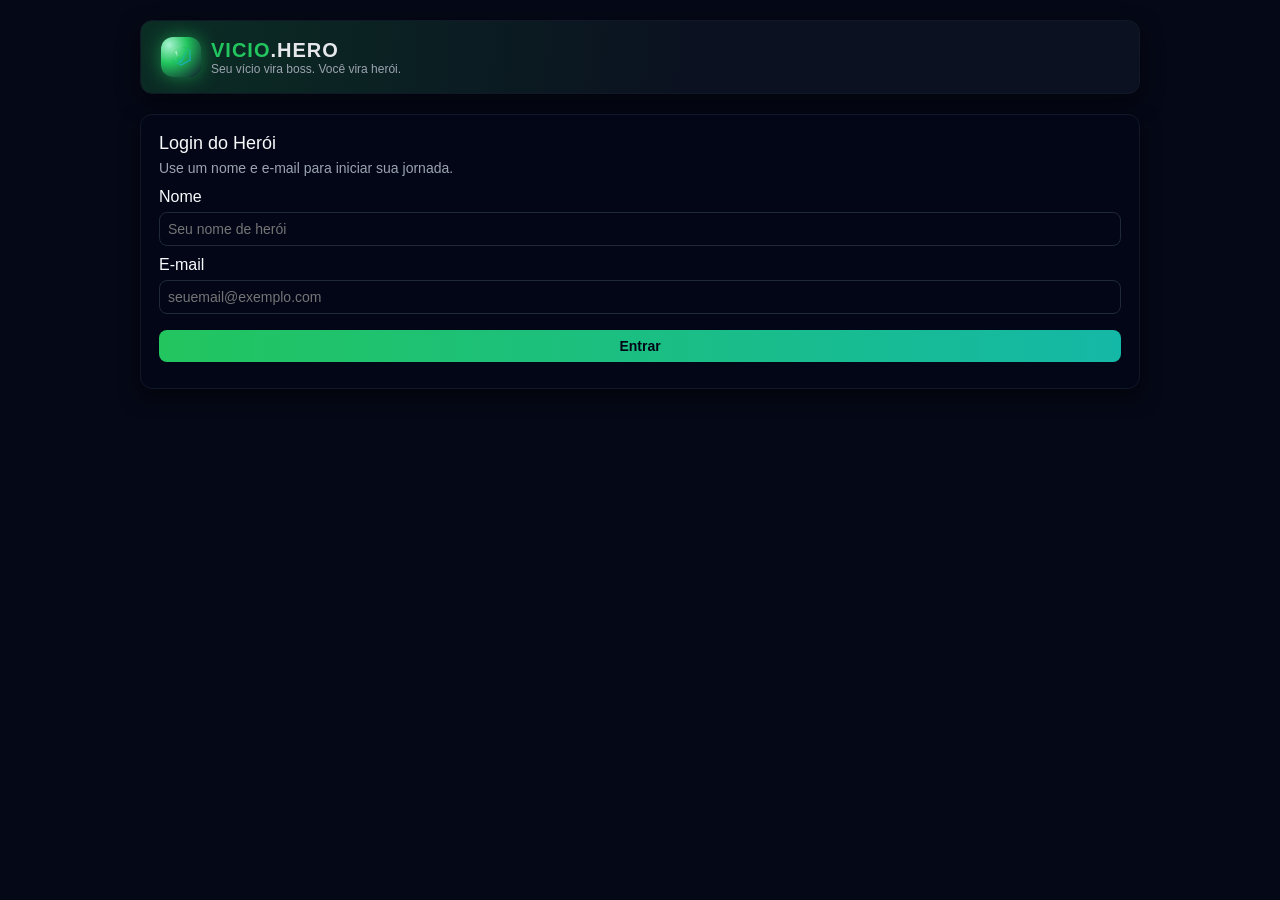
==== index.html @ 697a491d "Primeira versão do projeto VICIO.HERO" ====
<!DOCTYPE html>
<html lang="pt-BR">
  <head>
    <meta charset="UTF-8" />
    <title>VICIO.HERO</title>
    <style>
      * {
        box-sizing: border-box;
        margin: 0;
        padding: 0;
        font-family: Arial, sans-serif;
      }
      body {
        background: #050816;
        color: #f9fafb;
        min-height: 100vh;
        display: flex;
        justify-content: center;
        padding: 20px;
      }
      .app {
        max-width: 1000px;
        width: 100%;
      }

      /* HEADER / LOGO */
      header {
        margin-bottom: 20px;
        padding: 16px 20px;
        background: radial-gradient(circle at top left, #22c55e33, #0b1120 55%);
        border-radius: 12px;
        display: flex;
        justify-content: space-between;
        align-items: center;
        border: 1px solid #111827;
        box-shadow: 0 8px 25px rgba(0, 0, 0, 0.45);
      }
      .logo-area {
        display: flex;
        align-items: center;
        gap: 10px;
      }
      .logo-icon {
        width: 40px;
        height: 40px;
        border-radius: 12px;
        background: radial-gradient(
          circle at 20% 20%,
          #a7f3d0,
          #22c55e 40%,
          #0f172a 100%
        );
        display: flex;
        align-items: center;
        justify-content: center;
        box-shadow: 0 0 18px rgba(34, 197, 94, 0.6);
      }
      .logo-icon svg {
        width: 26px;
        height: 26px;
      }
      .logo-text-main {
        font-size: 20px;
        font-weight: bold;
        letter-spacing: 1px;
      }
      .logo-text-main span:first-child {
        color: #22c55e;
      }
      .logo-text-main span:last-child {
        color: #e5e7eb;
      }
      .logo-tagline {
        font-size: 12px;
        color: #9ca3af;
      }

      #userInfoHeader {
        font-size: 12px;
        text-align: right;
      }
      #userInfoHeader strong {
        color: #e5e7eb;
      }

      main {
        width: 100%;
      }

      .card {
        background: #020617;
        border-radius: 12px;
        padding: 18px 18px 16px;
        margin-bottom: 18px;
        border: 1px solid #111827;
        box-shadow: 0 8px 20px rgba(0, 0, 0, 0.5);
      }
      .title {
        font-size: 18px;
        margin-bottom: 6px;
      }
      .subtitle {
        font-size: 14px;
        color: #9ca3af;
        margin-bottom: 12px;
      }

      input,
      textarea,
      button,
      select {
        width: 100%;
        padding: 8px;
        margin-top: 6px;
        margin-bottom: 10px;
        border-radius: 8px;
        border: none;
        font-size: 14px;
      }
      input,
      textarea,
      select {
        background: #020617;
        color: #e5e7eb;
        border: 1px solid #1f2937;
      }
      textarea {
        min-height: 80px;
        resize: vertical;
      }

      button {
        background: linear-gradient(90deg, #22c55e, #14b8a6);
        color: #020617;
        font-weight: bold;
        cursor: pointer;
        transition: transform 0.1s ease, box-shadow 0.1s ease, filter 0.1s;
      }
      button:hover {
        filter: brightness(1.05);
        box-shadow: 0 4px 12px rgba(0, 0, 0, 0.5);
        transform: translateY(-1px);
      }
      button.secondary {
        background: #111827;
        color: #e5e7eb;
        border: 1px solid #1f2937;
      }

      .row {
        display: flex;
        flex-wrap: wrap;
        gap: 16px;
      }
      .col {
        flex: 1;
        min-width: 260px;
      }

      .stat {
        font-size: 32px;
        font-weight: bold;
      }
      .label {
        font-size: 12px;
        color: #9ca3af;
      }

      .bar-bg {
        width: 100%;
        height: 16px;
        background: #020617;
        border-radius: 999px;
        overflow: hidden;
        margin-top: 4px;
        border: 1px solid #1f2937;
      }
      .bar-fill {
        height: 100%;
        background: linear-gradient(90deg, #22c55e, #14b8a6);
        width: 0%;
        transition: width 0.3s ease;
      }

      .screen {
        display: none;
      }

      .tag {
        display: inline-block;
        padding: 3px 10px;
        border-radius: 999px;
        background: #0f172a;
        font-size: 11px;
        color: #e5e7eb;
        margin-right: 6px;
        border: 1px solid #1f2937;
      }

      .small {
        font-size: 12px;
        color: #9ca3af;
      }

      .card-option {
        background: #020617;
        border-radius: 10px;
        padding: 12px;
        border: 1px solid #1f2937;
        cursor: pointer;
        margin-bottom: 10px;
        transition: border 0.15s ease, transform 0.1s ease, box-shadow 0.1s ease;
      }
      .card-option:hover {
        border-color: #22c55e;
        transform: translateY(-1px);
        box-shadow: 0 4px 14px rgba(0, 0, 0, 0.4);
      }
      .card-option-title {
        font-size: 15px;
        font-weight: bold;
        margin-bottom: 2px;
      }
      .card-option-sub {
        font-size: 12px;
        color: #9ca3af;
        margin-bottom: 4px;
      }

      .pill {
        font-size: 11px;
        padding: 2px 8px;
        border-radius: 999px;
        background: #111827;
        display: inline-block;
        margin-right: 4px;
      }

      .diary-entry {
        border-top: 1px solid #1f2937;
        padding-top: 8px;
        margin-top: 8px;
        font-size: 13px;
      }
      .diary-entry strong {
        color: #f97316;
      }

      .boss-name {
        font-size: 16px;
        font-weight: bold;
        margin-bottom: 4px;
      }
      .danger {
        color: #f97316;
      }
      .success {
        color: #22c55e;
      }

      .nav-hint {
        font-size: 11px;
        color: #6b7280;
        margin-top: 6px;
      }

      @media (max-width: 600px) {
        header {
          flex-direction: column;
          align-items: flex-start;
          gap: 10px;
        }
        #userInfoHeader {
          text-align: left;
        }
      }
    </style>
  </head>
  <body>
    <div class="app">
      <!-- HEADER -->
      <header>
        <div class="logo-area">
          <div class="logo-icon">
            <svg viewBox="0 0 64 64">
              <defs>
                <linearGradient id="vhGrad" x1="0%" y1="0%" x2="100%" y2="100%">
                  <stop offset="0%" stop-color="#bbf7d0" />
                  <stop offset="40%" stop-color="#22c55e" />
                  <stop offset="100%" stop-color="#0ea5e9" />
                </linearGradient>
              </defs>
              <polygon
                points="32 4 54 16 54 40 32 52 10 40 10 16"
                fill="none"
                stroke="url(#vhGrad)"
                stroke-width="3"
              />
              <path
                d="M20 20 L28 44 L32 44 L44 20"
                fill="none"
                stroke="url(#vhGrad)"
                stroke-width="4"
                stroke-linecap="round"
                stroke-linejoin="round"
              />
            </svg>
          </div>
          <div>
            <div class="logo-text-main">
              <span>VICIO</span><span>.HERO</span>
            </div>
            <div class="logo-tagline">
              Seu vício vira boss. Você vira herói.
            </div>
          </div>
        </div>
        <div id="userInfoHeader"></div>
      </header>

      <main>
        <!-- LOGIN -->
        <section class="screen" id="screen-login">
          <div class="card">
            <div class="title">Login do Herói</div>
            <div class="subtitle">
              Use um nome e e-mail para iniciar sua jornada.
            </div>

            <label>Nome</label>
            <input type="text" id="nomeInput" placeholder="Seu nome de herói" />

            <label>E-mail</label>
            <input
              type="email"
              id="emailInput"
              placeholder="seuemail@exemplo.com"
            />

            <button onclick="login()">Entrar</button>
          </div>
        </section>

        <!-- SELEÇÃO DE VÍCIO -->
        <section class="screen" id="screen-addiction">
          <div class="card">
            <div class="title">Escolha o vício que você quer combater</div>
            <div class="subtitle">
              Essa escolha define a temática da sua jornada e do boss principal.
            </div>
            <div id="addictionList"></div>
            <button class="secondary" onclick="backToLogin()">Voltar</button>
          </div>
        </section>

        <!-- SELEÇÃO DE BOSS -->
        <section class="screen" id="screen-boss">
          <div class="card">
            <div class="title">Escolha o boss que representa seu vício</div>
            <div class="subtitle">
              Cada boss tem uma personalidade e dificuldade diferentes.
            </div>
            <div id="bossList"></div>
            <button class="secondary" onclick="backToAddiction()">
              Voltar
            </button>
          </div>
        </section>

        <!-- DASHBOARD -->
        <section class="screen" id="screen-dashboard">
          <!-- PROGRESSO -->
          <div class="card">
            <div class="row">
              <div class="col">
                <div class="title">Progresso do Herói</div>
                <div class="stat" id="xpStat">0 XP</div>
                <div class="label" id="levelLabel">Nível 1 • Novato</div>

                <div style="margin-top: 12px">
                  <span class="label">Barra de XP</span>
                  <div class="bar-bg">
                    <div class="bar-fill" id="xpBar"></div>
                  </div>
                  <div class="small" id="xpToNextLabel"></div>
                </div>

                <button class="secondary" onclick="changeAddiction()">
                  Trocar vício / boss
                </button>
              </div>

              <div class="col">
                <div class="title">Dias sem vício</div>
                <div class="stat" id="daysCleanStat">0</div>
                <div class="label">dias consecutivos</div>

                <button onclick="markCleanDay()">
                  Marcar dia limpo (+10 XP)
                </button>
                <button
                  style="margin-top: 6px; background: #f97316; color: #111827"
                  onclick="registerRelapse()"
                >
                  Registrar recaída
                </button>
              </div>
            </div>
          </div>

          <!-- CHEFÃO -->
          <div class="row">
            <div class="col">
              <div class="card">
                <div class="title">Boss atual</div>
                <div class="boss-name" id="bossName">–</div>
                <div class="small" id="bossDesc"></div>

                <span class="label">HP do boss</span>
                <div class="bar-bg">
                  <div class="bar-fill" id="bossHpBar"></div>
                </div>
                <div class="small" id="bossHpLabel"></div>
              </div>
            </div>

            <div class="col">
              <div class="card">
                <div class="title">Conquistas</div>
                <div class="subtitle">Marcos que mostram sua evolução.</div>
                <div id="achievementsList"></div>
              </div>
            </div>
          </div>

          <!-- DIÁRIO -->
          <div class="card">
            <div class="title">Diário do Herói</div>
            <div class="subtitle">Registre motivações e reflexões.</div>

            <label>Motivação do dia</label>
            <textarea id="motivationInput"></textarea>

            <label>Reflexões pessoais</label>
            <textarea id="reflectionInput"></textarea>

            <button onclick="saveDiaryEntry()">Salvar no diário</button>

            <div id="diaryList" style="margin-top: 10px"></div>
          </div>
        </section>
      </main>
    </div>

    <script>
      // ------------------ VÍCIOS (15) ------------------

      const addictions = [
        {
          id: "cigarro",
          name: "Cigarro / Vape",
          description: "Dependência de nicotina.",
          difficulty: "alta",
          bosses: ["hydra-vape", "dragao-nicotina"],
        },
        {
          id: "alcool",
          name: "Álcool",
          description: "Consumo excessivo.",
          difficulty: "alta",
          bosses: ["demonio-bebida", "barao-boteco"],
        },
        {
          id: "redes",
          name: "Redes Sociais",
          description: "Uso compulsivo de redes sociais.",
          difficulty: "media",
          bosses: ["serpente-notificacoes", "sombra-do-scroll"],
        },
        {
          id: "doces",
          name: "Doces / Junk Food",
          description: "Excesso de açúcar.",
          difficulty: "media",
          bosses: ["golem-acucar", "rainha-dos-doces"],
        },
        {
          id: "games",
          name: "Games Online",
          description: "Jogos competitivos em excesso.",
          difficulty: "media",
          bosses: ["lorde-game-over", "mestre-do-grind"],
        },
        {
          id: "apostas",
          name: "Apostas Online",
          description: "Cassino e apostas esportivas.",
          difficulty: "alta",
          bosses: ["rei-das-fichas", "fantasma-do-azar"],
        },
        {
          id: "pornografia",
          name: "Conteúdo adulto",
          description: "Consumo compulsivo digital.",
          difficulty: "alta",
          bosses: ["espectro-da-tela", "sombra-da-madrugada"],
        },
        {
          id: "celular",
          name: "Celular",
          description: "Uso excessivo sem motivo.",
          difficulty: "media",
          bosses: ["guardiao-tela-azul", "ladrao-de-atencao"],
        },
        {
          id: "streaming",
          name: "Streaming",
          description: "Maratonas sem fim.",
          difficulty: "media",
          bosses: ["senhor-das-maratonas", "rei-proximo-episodio"],
        },
        {
          id: "trabalho",
          name: "Workaholic",
          description: "Trabalho sem descanso.",
          difficulty: "alta",
          bosses: ["tirano-homeoffice", "senhor-das-12h"],
        },
        {
          id: "procrastinacao",
          name: "Procrastinação",
          description: "Adiar tudo.",
          difficulty: "media",
          bosses: ["fantasma-do-amanha", "mestre-dos-adiamentos"],
        },
        {
          id: "cafeina",
          name: "Cafeína",
          description: "Estimulantes em excesso.",
          difficulty: "media",
          bosses: ["elemental-da-xicara", "senhor-dos-energeticos"],
        },
        {
          id: "compras",
          name: "Compras impulsivas",
          description: "Gastos compulsivos.",
          difficulty: "media",
          bosses: ["rainha-do-cartao", "colecionador-de-sacolas"],
        },
        {
          id: "energeticos",
          name: "Energéticos",
          description: "Bebidas estimulantes.",
          difficulty: "media",
          bosses: ["dragao-da-lata", "bicho-da-madrugada"],
        },
        {
          id: "drogas-ilicitas",
          name: "Drogas ilícitas",
          description: "Uso prejudicial.",
          difficulty: "alta",
          bosses: ["sombra-das-ruas", "demonio-do-pacotinho"],
        },
      ];

      // ------------------ BOSSES ------------------

      const bosses = [
        {
          id: "hydra-vape",
          name: "Hydra do Vape",
          addictionId: "cigarro",
          description: "Cada cabeça é uma recaída.",
          hpMax: 100,
        },
        {
          id: "dragao-nicotina",
          name: "Dragão da Nicotina",
          addictionId: "cigarro",
          description: "Solta fumaça de autoengano.",
          hpMax: 100,
        },

        {
          id: "demonio-bebida",
          name: "Demônio da Bebida",
          addictionId: "alcool",
          description: "Sussurra: 'só hoje'.",
          hpMax: 100,
        },
        {
          id: "barao-boteco",
          name: "Barão do Boteco",
          addictionId: "alcool",
          description: "Te espera com as mesmas desculpas.",
          hpMax: 100,
        },

        {
          id: "serpente-notificacoes",
          name: "Serpente das Notificações",
          addictionId: "redes",
          description: "Vive de cada notificação ignorada.",
          hpMax: 100,
        },
        {
          id: "sombra-do-scroll",
          name: "Sombra do Scroll",
          addictionId: "redes",
          description: "Te puxa pra baixo no feed infinito.",
          hpMax: 100,
        },

        {
          id: "golem-acucar",
          name: "Golem de Açúcar",
          addictionId: "doces",
          description: "Cresce a cada sobremesa.",
          hpMax: 100,
        },
        {
          id: "rainha-dos-doces",
          name: "Rainha dos Doces",
          addictionId: "doces",
          description: "Recompensa rápida, arrependimento lento.",
          hpMax: 100,
        },

        {
          id: "lorde-game-over",
          name: "Lorde do Game Over",
          addictionId: "games",
          description: "Trava sua vida real.",
          hpMax: 100,
        },
        {
          id: "mestre-do-grind",
          name: "Mestre do Grind",
          addictionId: "games",
          description: "Só mais uma partida.",
          hpMax: 100,
        },

        {
          id: "rei-das-fichas",
          name: "Rei das Fichas",
          addictionId: "apostas",
          description: "Ilusão do 'recuperar tudo'.",
          hpMax: 100,
        },
        {
          id: "fantasma-do-azar",
          name: "Fantasma do Azar",
          addictionId: "apostas",
          description: "'Quase ganhei' é sua arma.",
          hpMax: 100,
        },

        {
          id: "espectro-da-tela",
          name: "Espectro da Tela",
          addictionId: "pornografia",
          description: "Aparece quando você está sozinho.",
          hpMax: 100,
        },
        {
          id: "sombra-da-madrugada",
          name: "Sombra da Madrugada",
          addictionId: "pornografia",
          description: "Chega tarde da noite.",
          hpMax: 100,
        },

        {
          id: "guardiao-tela-azul",
          name: "Guardião da Tela Azul",
          addictionId: "celular",
          description: "Vibrações que te prendem.",
          hpMax: 100,
        },
        {
          id: "ladrao-de-atencao",
          name: "Ladrão de Atenção",
          addictionId: "celular",
          description: "Rouba minutos preciosos.",
          hpMax: 100,
        },

        {
          id: "senhor-das-maratonas",
          name: "Senhor das Maratonas",
          addictionId: "streaming",
          description: "'Só mais um episódio'.",
          hpMax: 100,
        },
        {
          id: "rei-proximo-episodio",
          name: "Rei do Próximo Episódio",
          addictionId: "streaming",
          description: "Dedos eternos no botão 'próximo'.",
          hpMax: 100,
        },

        {
          id: "tirano-homeoffice",
          name: "Tirano do Home Office",
          addictionId: "trabalho",
          description: "Não te deixa desligar.",
          hpMax: 100,
        },
        {
          id: "senhor-das-12h",
          name: "Senhor das 12 Horas",
          addictionId: "trabalho",
          description: "Transforma todo dia em turno extra.",
          hpMax: 100,
        },

        {
          id: "fantasma-do-amanha",
          name: "Fantasma do Amanhã",
          addictionId: "procrastinacao",
          description: "'Depois você faz'.",
          hpMax: 100,
        },
        {
          id: "mestre-dos-adiamentos",
          name: "Mestre dos Adiamentos",
          addictionId: "procrastinacao",
          description: "Transforma prazos simples em caos.",
          hpMax: 100,
        },

        {
          id: "elemental-da-xicara",
          name: "Elemental da Xícara",
          addictionId: "cafeina",
          description: "Sempre quer mais café.",
          hpMax: 100,
        },
        {
          id: "senhor-dos-energeticos",
          name: "Senhor dos Energéticos",
          addictionId: "cafeina",
          description: "Latas no lugar de descanso real.",
          hpMax: 100,
        },

        {
          id: "rainha-do-cartao",
          name: "Rainha do Cartão",
          addictionId: "compras",
          description: "Ama ver o limite sumindo.",
          hpMax: 100,
        },
        {
          id: "colecionador-de-sacolas",
          name: "Colecionador de Sacolas",
          addictionId: "compras",
          description: "Coisas que você nem precisava.",
          hpMax: 100,
        },

        {
          id: "dragao-da-lata",
          name: "Dragão da Lata",
          addictionId: "energeticos",
          description: "Empilha latas vazias.",
          hpMax: 100,
        },
        {
          id: "bicho-da-madrugada",
          name: "Bicho da Madrugada",
          addictionId: "energeticos",
          description: "Só aparece tarde da noite.",
          hpMax: 100,
        },

        {
          id: "sombra-das-ruas",
          name: "Sombra das Ruas",
          addictionId: "drogas-ilicitas",
          description: "Caminho escuro e perigoso.",
          hpMax: 100,
        },
        {
          id: "demonio-do-pacotinho",
          name: "Demônio do Pacotinho",
          addictionId: "drogas-ilicitas",
          description: "Cobra caro pela fuga rápida.",
          hpMax: 100,
        },
      ];

      // -------------------------------------------
      // ESTADO DO APP
      // -------------------------------------------

      const initialState = {
        usuario: null,
        addictionId: null,
        bossId: null,
        xp: 0,
        nivel: 1,
        diasSemVicio: 0,
        bossHp: 100,
        diary: [],
        achievements: [],
      };

      function loadState() {
        const saved = localStorage.getItem("vicioHeroState_v2");
        if (saved) return JSON.parse(saved);
        return initialState;
      }

      let state = loadState();

      function saveState() {
        localStorage.setItem("vicioHeroState_v2", JSON.stringify(state));
        render();
      }

      // ---------- TELAS ----------
      function showScreen(id) {
        document
          .querySelectorAll(".screen")
          .forEach((s) => (s.style.display = "none"));
        document.getElementById(id).style.display = "block";
      }

      function decideStartScreen() {
        if (!state.usuario) showScreen("screen-login");
        else if (!state.addictionId) {
          buildAddictionList();
          showScreen("screen-addiction");
        } else if (!state.bossId) {
          buildBossList();
          showScreen("screen-boss");
        } else showScreen("screen-dashboard");
      }

      // ---------- LOGIN ----------
      function login() {
        const nome = nomeInput.value.trim();
        const email = emailInput.value.trim();
        if (!nome || !email) return alert("Preencha nome e e-mail.");

        state.usuario = { nome, email };
        saveState();
      }

      function backToLogin() {
        state.addictionId = null;
        state.bossId = null;
        saveState();
        showScreen("screen-login");
      }

      // ---------- SELEÇÃO DE VÍCIO ----------
      function buildAddictionList() {
        addictionList.innerHTML = "";
        addictions.forEach((add) => {
          const div = document.createElement("div");
          div.className = "card-option";
          div.onclick = () => selectAddiction(add.id);
          div.innerHTML = `
            <div class="card-option-title">${add.name}</div>
            <div class="card-option-sub">${add.description}</div>
            <span class="pill">Dificuldade: ${add.difficulty.toUpperCase()}</span>
            <span class="pill">Bosses: ${add.bosses.length}</span>
          `;
          addictionList.appendChild(div);
        });
      }

      function selectAddiction(id) {
        state.addictionId = id;
        state.bossId = null;
        state.bossHp = 100;
        state.diasSemVicio = 0;
        saveState();
      }

      function backToAddiction() {
        showScreen("screen-addiction");
      }

      // ---------- SELEÇÃO DE BOSS ----------
      function buildBossList() {
        bossList.innerHTML = "";

        const addiction = addictions.find((a) => a.id === state.addictionId);
        const bossIds = addiction.bosses;

        const filtered = bosses.filter((b) => bossIds.includes(b.id));

        filtered.forEach((boss) => {
          const div = document.createElement("div");
          div.className = "card-option";
          div.onclick = () => selectBoss(boss.id);
          div.innerHTML = `
            <div class="card-option-title">${boss.name}</div>
            <div class="card-option-sub">${boss.description}</div>
            <span class="pill">HP inicial: 100%</span>
          `;
          bossList.appendChild(div);
        });
      }

      function selectBoss(id) {
        state.bossId = id;
        state.bossHp = 100;
        saveState();
      }

      // ---------- PROGRESSO ----------
      function xpNeeded(level) {
        return level * 150 + level * level * 50;
      }

      function getTitle(level) {
        if (level <= 5) return "Novato";
        if (level <= 15) return "Guerreiro";
        if (level <= 30) return "Veterano";
        if (level <= 50) return "Campeão";
        return "Lenda";
      }

      function addXp(qtd) {
        state.xp += qtd;
        let need = xpNeeded(state.nivel);
        while (state.xp >= need) {
          state.nivel++;
          need = xpNeeded(state.nivel);
        }
      }

      function markCleanDay() {
        state.diasSemVicio++;
        addXp(10);

        if (state.diasSemVicio % 7 === 0) {
          state.bossHp -= 15;
          if (state.bossHp < 0) state.bossHp = 0;
          alert("Você causou dano ao boss! (-15% HP)");
        }

        checkAchievements();
        saveState();
      }

      function registerRelapse() {
        if (!confirm("Registrar recaída?")) return;

        state.xp = Math.floor(state.xp * 0.8);
        state.diasSemVicio = 0;
        state.bossHp = Math.min(100, state.bossHp + 50);

        checkAchievements();
        saveState();
      }

      function changeAddiction() {
        showScreen("screen-addiction");
      }

      // ---------- CONQUISTAS ----------

      function unlock(id, name, desc) {
        if (!state.achievements.find((a) => a.id === id)) {
          state.achievements.push({ id, name, desc });
        }
      }

      function checkAchievements() {
        if (state.diasSemVicio >= 1)
          unlock("first", "Primeiro dia", "Você completou 1 dia limpo.");

        if (state.diasSemVicio >= 7)
          unlock("week", "Uma semana!", "7 dias limpos.");

        if (state.diasSemVicio >= 30)
          unlock("month", "Um mês!", "30 dias limpos.");

        if (state.bossHp === 0)
          unlock("boss-defeat", "Boss derrotado", "Você venceu seu vício!");
      }

      // ---------- DIÁRIO ----------

      function saveDiaryEntry() {
        const motiv = motivationInput.value.trim();
        const refl = reflectionInput.value.trim();

        if (!motiv && !refl) return alert("Escreva algo.");

        state.diary.unshift({
          data: new Date().toLocaleString("pt-BR"),
          motivacao: motiv,
          reflexao: refl,
        });

        motivationInput.value = "";
        reflectionInput.value = "";
        saveState();
      }

      // ---------- RENDER ----------

      function render() {
        if (state.usuario) {
          userInfoHeader.innerHTML = `
            Logado como <strong>${state.usuario.nome}</strong><br>
            <span style="color:#9ca3af">${state.usuario.email}</span>
          `;
        }

        decideStartScreen();

        if (!state.usuario || !state.addictionId || !state.bossId) return;

        xpStat.textContent = `${state.xp} XP`;
        levelLabel.textContent = `Nível ${state.nivel} • ${getTitle(
          state.nivel
        )}`;

        const need = xpNeeded(state.nivel);
        xpBar.style.width = `${Math.min(100, (state.xp / need) * 100)}%`;
        xpToNextLabel.textContent = `Faltam ${need - state.xp} XP`;

        daysCleanStat.textContent = state.diasSemVicio;

        const boss = bosses.find((b) => b.id === state.bossId);
        const addiction = addictions.find((a) => a.id === state.addictionId);

        bossName.textContent = boss.name;
        bossDesc.textContent = `${boss.description} (${addiction.name})`;
        bossHpBar.style.width = `${state.bossHp}%`;
        bossHpLabel.textContent = `HP atual: ${state.bossHp}%`;

        achievementsList.innerHTML = state.achievements.length
          ? state.achievements
              .map(
                (a) => `
              <div class="diary-entry">
                <div><span class="tag">Conquista</span> <strong>${a.name}</strong></div>
                <div class="small">${a.desc}</div>
              </div>
            `
              )
              .join("")
          : `<div class="small">Nenhuma conquista ainda.</div>`;

        diaryList.innerHTML = state.diary.length
          ? state.diary
              .map(
                (entry) => `
              <div class="diary-entry">
                <strong>${entry.data}</strong><br>
                <span class="label">Motivação:</span> ${entry.motivacao}<br>
                <span class="label">Reflexões:</span> ${entry.reflexao}
              </div>
            `
              )
              .join("")
          : `<div class="small">Nenhuma entrada no diário ainda.</div>`;
      }

      // ----------- INICIAR ----------
      checkAchievements();
      render();
    </script>
  </body>
</html>
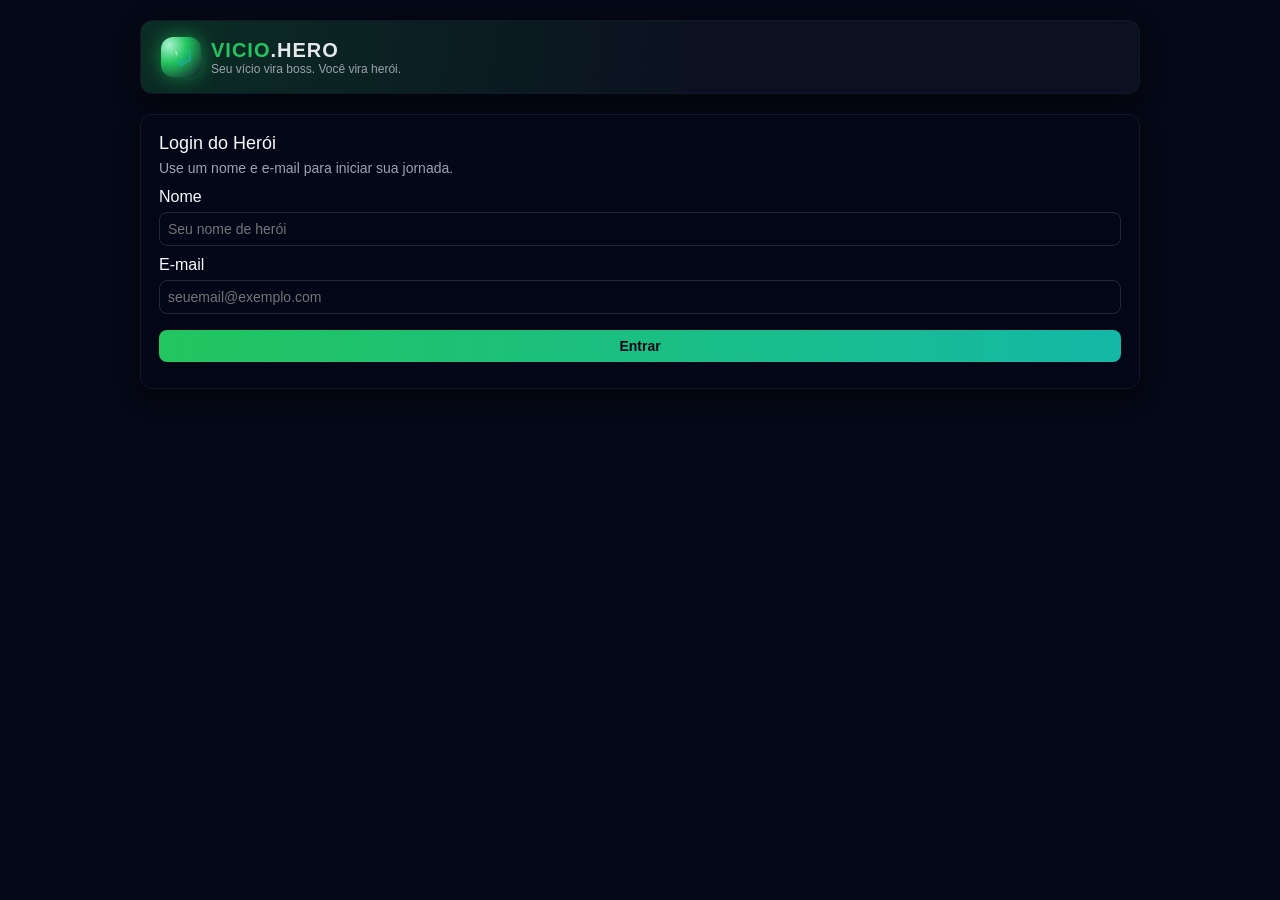
==== commit 5c16cf4a: "Separação do projeto em JS, CSS e HMTL" ====
--- a/index.html
+++ b/index.html
@@ -3,278 +3,7 @@
   <head>
     <meta charset="UTF-8" />
     <title>VICIO.HERO</title>
-    <style>
-      * {
-        box-sizing: border-box;
-        margin: 0;
-        padding: 0;
-        font-family: Arial, sans-serif;
-      }
-      body {
-        background: #050816;
-        color: #f9fafb;
-        min-height: 100vh;
-        display: flex;
-        justify-content: center;
-        padding: 20px;
-      }
-      .app {
-        max-width: 1000px;
-        width: 100%;
-      }
-
-      /* HEADER / LOGO */
-      header {
-        margin-bottom: 20px;
-        padding: 16px 20px;
-        background: radial-gradient(circle at top left, #22c55e33, #0b1120 55%);
-        border-radius: 12px;
-        display: flex;
-        justify-content: space-between;
-        align-items: center;
-        border: 1px solid #111827;
-        box-shadow: 0 8px 25px rgba(0, 0, 0, 0.45);
-      }
-      .logo-area {
-        display: flex;
-        align-items: center;
-        gap: 10px;
-      }
-      .logo-icon {
-        width: 40px;
-        height: 40px;
-        border-radius: 12px;
-        background: radial-gradient(
-          circle at 20% 20%,
-          #a7f3d0,
-          #22c55e 40%,
-          #0f172a 100%
-        );
-        display: flex;
-        align-items: center;
-        justify-content: center;
-        box-shadow: 0 0 18px rgba(34, 197, 94, 0.6);
-      }
-      .logo-icon svg {
-        width: 26px;
-        height: 26px;
-      }
-      .logo-text-main {
-        font-size: 20px;
-        font-weight: bold;
-        letter-spacing: 1px;
-      }
-      .logo-text-main span:first-child {
-        color: #22c55e;
-      }
-      .logo-text-main span:last-child {
-        color: #e5e7eb;
-      }
-      .logo-tagline {
-        font-size: 12px;
-        color: #9ca3af;
-      }
-
-      #userInfoHeader {
-        font-size: 12px;
-        text-align: right;
-      }
-      #userInfoHeader strong {
-        color: #e5e7eb;
-      }
-
-      main {
-        width: 100%;
-      }
-
-      .card {
-        background: #020617;
-        border-radius: 12px;
-        padding: 18px 18px 16px;
-        margin-bottom: 18px;
-        border: 1px solid #111827;
-        box-shadow: 0 8px 20px rgba(0, 0, 0, 0.5);
-      }
-      .title {
-        font-size: 18px;
-        margin-bottom: 6px;
-      }
-      .subtitle {
-        font-size: 14px;
-        color: #9ca3af;
-        margin-bottom: 12px;
-      }
-
-      input,
-      textarea,
-      button,
-      select {
-        width: 100%;
-        padding: 8px;
-        margin-top: 6px;
-        margin-bottom: 10px;
-        border-radius: 8px;
-        border: none;
-        font-size: 14px;
-      }
-      input,
-      textarea,
-      select {
-        background: #020617;
-        color: #e5e7eb;
-        border: 1px solid #1f2937;
-      }
-      textarea {
-        min-height: 80px;
-        resize: vertical;
-      }
-
-      button {
-        background: linear-gradient(90deg, #22c55e, #14b8a6);
-        color: #020617;
-        font-weight: bold;
-        cursor: pointer;
-        transition: transform 0.1s ease, box-shadow 0.1s ease, filter 0.1s;
-      }
-      button:hover {
-        filter: brightness(1.05);
-        box-shadow: 0 4px 12px rgba(0, 0, 0, 0.5);
-        transform: translateY(-1px);
-      }
-      button.secondary {
-        background: #111827;
-        color: #e5e7eb;
-        border: 1px solid #1f2937;
-      }
-
-      .row {
-        display: flex;
-        flex-wrap: wrap;
-        gap: 16px;
-      }
-      .col {
-        flex: 1;
-        min-width: 260px;
-      }
-
-      .stat {
-        font-size: 32px;
-        font-weight: bold;
-      }
-      .label {
-        font-size: 12px;
-        color: #9ca3af;
-      }
-
-      .bar-bg {
-        width: 100%;
-        height: 16px;
-        background: #020617;
-        border-radius: 999px;
-        overflow: hidden;
-        margin-top: 4px;
-        border: 1px solid #1f2937;
-      }
-      .bar-fill {
-        height: 100%;
-        background: linear-gradient(90deg, #22c55e, #14b8a6);
-        width: 0%;
-        transition: width 0.3s ease;
-      }
-
-      .screen {
-        display: none;
-      }
-
-      .tag {
-        display: inline-block;
-        padding: 3px 10px;
-        border-radius: 999px;
-        background: #0f172a;
-        font-size: 11px;
-        color: #e5e7eb;
-        margin-right: 6px;
-        border: 1px solid #1f2937;
-      }
-
-      .small {
-        font-size: 12px;
-        color: #9ca3af;
-      }
-
-      .card-option {
-        background: #020617;
-        border-radius: 10px;
-        padding: 12px;
-        border: 1px solid #1f2937;
-        cursor: pointer;
-        margin-bottom: 10px;
-        transition: border 0.15s ease, transform 0.1s ease, box-shadow 0.1s ease;
-      }
-      .card-option:hover {
-        border-color: #22c55e;
-        transform: translateY(-1px);
-        box-shadow: 0 4px 14px rgba(0, 0, 0, 0.4);
-      }
-      .card-option-title {
-        font-size: 15px;
-        font-weight: bold;
-        margin-bottom: 2px;
-      }
-      .card-option-sub {
-        font-size: 12px;
-        color: #9ca3af;
-        margin-bottom: 4px;
-      }
-
-      .pill {
-        font-size: 11px;
-        padding: 2px 8px;
-        border-radius: 999px;
-        background: #111827;
-        display: inline-block;
-        margin-right: 4px;
-      }
-
-      .diary-entry {
-        border-top: 1px solid #1f2937;
-        padding-top: 8px;
-        margin-top: 8px;
-        font-size: 13px;
-      }
-      .diary-entry strong {
-        color: #f97316;
-      }
-
-      .boss-name {
-        font-size: 16px;
-        font-weight: bold;
-        margin-bottom: 4px;
-      }
-      .danger {
-        color: #f97316;
-      }
-      .success {
-        color: #22c55e;
-      }
-
-      .nav-hint {
-        font-size: 11px;
-        color: #6b7280;
-        margin-top: 6px;
-      }
-
-      @media (max-width: 600px) {
-        header {
-          flex-direction: column;
-          align-items: flex-start;
-          gap: 10px;
-        }
-        #userInfoHeader {
-          text-align: left;
-        }
-      }
-    </style>
+    <link rel="stylesheet" href="style.css" />
   </head>
   <body>
     <div class="app">
@@ -452,624 +181,6 @@
       </main>
     </div>
 
-    <script>
-      // ------------------ VÍCIOS (15) ------------------
-
-      const addictions = [
-        {
-          id: "cigarro",
-          name: "Cigarro / Vape",
-          description: "Dependência de nicotina.",
-          difficulty: "alta",
-          bosses: ["hydra-vape", "dragao-nicotina"],
-        },
-        {
-          id: "alcool",
-          name: "Álcool",
-          description: "Consumo excessivo.",
-          difficulty: "alta",
-          bosses: ["demonio-bebida", "barao-boteco"],
-        },
-        {
-          id: "redes",
-          name: "Redes Sociais",
-          description: "Uso compulsivo de redes sociais.",
-          difficulty: "media",
-          bosses: ["serpente-notificacoes", "sombra-do-scroll"],
-        },
-        {
-          id: "doces",
-          name: "Doces / Junk Food",
-          description: "Excesso de açúcar.",
-          difficulty: "media",
-          bosses: ["golem-acucar", "rainha-dos-doces"],
-        },
-        {
-          id: "games",
-          name: "Games Online",
-          description: "Jogos competitivos em excesso.",
-          difficulty: "media",
-          bosses: ["lorde-game-over", "mestre-do-grind"],
-        },
-        {
-          id: "apostas",
-          name: "Apostas Online",
-          description: "Cassino e apostas esportivas.",
-          difficulty: "alta",
-          bosses: ["rei-das-fichas", "fantasma-do-azar"],
-        },
-        {
-          id: "pornografia",
-          name: "Conteúdo adulto",
-          description: "Consumo compulsivo digital.",
-          difficulty: "alta",
-          bosses: ["espectro-da-tela", "sombra-da-madrugada"],
-        },
-        {
-          id: "celular",
-          name: "Celular",
-          description: "Uso excessivo sem motivo.",
-          difficulty: "media",
-          bosses: ["guardiao-tela-azul", "ladrao-de-atencao"],
-        },
-        {
-          id: "streaming",
-          name: "Streaming",
-          description: "Maratonas sem fim.",
-          difficulty: "media",
-          bosses: ["senhor-das-maratonas", "rei-proximo-episodio"],
-        },
-        {
-          id: "trabalho",
-          name: "Workaholic",
-          description: "Trabalho sem descanso.",
-          difficulty: "alta",
-          bosses: ["tirano-homeoffice", "senhor-das-12h"],
-        },
-        {
-          id: "procrastinacao",
-          name: "Procrastinação",
-          description: "Adiar tudo.",
-          difficulty: "media",
-          bosses: ["fantasma-do-amanha", "mestre-dos-adiamentos"],
-        },
-        {
-          id: "cafeina",
-          name: "Cafeína",
-          description: "Estimulantes em excesso.",
-          difficulty: "media",
-          bosses: ["elemental-da-xicara", "senhor-dos-energeticos"],
-        },
-        {
-          id: "compras",
-          name: "Compras impulsivas",
-          description: "Gastos compulsivos.",
-          difficulty: "media",
-          bosses: ["rainha-do-cartao", "colecionador-de-sacolas"],
-        },
-        {
-          id: "energeticos",
-          name: "Energéticos",
-          description: "Bebidas estimulantes.",
-          difficulty: "media",
-          bosses: ["dragao-da-lata", "bicho-da-madrugada"],
-        },
-        {
-          id: "drogas-ilicitas",
-          name: "Drogas ilícitas",
-          description: "Uso prejudicial.",
-          difficulty: "alta",
-          bosses: ["sombra-das-ruas", "demonio-do-pacotinho"],
-        },
-      ];
-
-      // ------------------ BOSSES ------------------
-
-      const bosses = [
-        {
-          id: "hydra-vape",
-          name: "Hydra do Vape",
-          addictionId: "cigarro",
-          description: "Cada cabeça é uma recaída.",
-          hpMax: 100,
-        },
-        {
-          id: "dragao-nicotina",
-          name: "Dragão da Nicotina",
-          addictionId: "cigarro",
-          description: "Solta fumaça de autoengano.",
-          hpMax: 100,
-        },
-
-        {
-          id: "demonio-bebida",
-          name: "Demônio da Bebida",
-          addictionId: "alcool",
-          description: "Sussurra: 'só hoje'.",
-          hpMax: 100,
-        },
-        {
-          id: "barao-boteco",
-          name: "Barão do Boteco",
-          addictionId: "alcool",
-          description: "Te espera com as mesmas desculpas.",
-          hpMax: 100,
-        },
-
-        {
-          id: "serpente-notificacoes",
-          name: "Serpente das Notificações",
-          addictionId: "redes",
-          description: "Vive de cada notificação ignorada.",
-          hpMax: 100,
-        },
-        {
-          id: "sombra-do-scroll",
-          name: "Sombra do Scroll",
-          addictionId: "redes",
-          description: "Te puxa pra baixo no feed infinito.",
-          hpMax: 100,
-        },
-
-        {
-          id: "golem-acucar",
-          name: "Golem de Açúcar",
-          addictionId: "doces",
-          description: "Cresce a cada sobremesa.",
-          hpMax: 100,
-        },
-        {
-          id: "rainha-dos-doces",
-          name: "Rainha dos Doces",
-          addictionId: "doces",
-          description: "Recompensa rápida, arrependimento lento.",
-          hpMax: 100,
-        },
-
-        {
-          id: "lorde-game-over",
-          name: "Lorde do Game Over",
-          addictionId: "games",
-          description: "Trava sua vida real.",
-          hpMax: 100,
-        },
-        {
-          id: "mestre-do-grind",
-          name: "Mestre do Grind",
-          addictionId: "games",
-          description: "Só mais uma partida.",
-          hpMax: 100,
-        },
-
-        {
-          id: "rei-das-fichas",
-          name: "Rei das Fichas",
-          addictionId: "apostas",
-          description: "Ilusão do 'recuperar tudo'.",
-          hpMax: 100,
-        },
-        {
-          id: "fantasma-do-azar",
-          name: "Fantasma do Azar",
-          addictionId: "apostas",
-          description: "'Quase ganhei' é sua arma.",
-          hpMax: 100,
-        },
-
-        {
-          id: "espectro-da-tela",
-          name: "Espectro da Tela",
-          addictionId: "pornografia",
-          description: "Aparece quando você está sozinho.",
-          hpMax: 100,
-        },
-        {
-          id: "sombra-da-madrugada",
-          name: "Sombra da Madrugada",
-          addictionId: "pornografia",
-          description: "Chega tarde da noite.",
-          hpMax: 100,
-        },
-
-        {
-          id: "guardiao-tela-azul",
-          name: "Guardião da Tela Azul",
-          addictionId: "celular",
-          description: "Vibrações que te prendem.",
-          hpMax: 100,
-        },
-        {
-          id: "ladrao-de-atencao",
-          name: "Ladrão de Atenção",
-          addictionId: "celular",
-          description: "Rouba minutos preciosos.",
-          hpMax: 100,
-        },
-
-        {
-          id: "senhor-das-maratonas",
-          name: "Senhor das Maratonas",
-          addictionId: "streaming",
-          description: "'Só mais um episódio'.",
-          hpMax: 100,
-        },
-        {
-          id: "rei-proximo-episodio",
-          name: "Rei do Próximo Episódio",
-          addictionId: "streaming",
-          description: "Dedos eternos no botão 'próximo'.",
-          hpMax: 100,
-        },
-
-        {
-          id: "tirano-homeoffice",
-          name: "Tirano do Home Office",
-          addictionId: "trabalho",
-          description: "Não te deixa desligar.",
-          hpMax: 100,
-        },
-        {
-          id: "senhor-das-12h",
-          name: "Senhor das 12 Horas",
-          addictionId: "trabalho",
-          description: "Transforma todo dia em turno extra.",
-          hpMax: 100,
-        },
-
-        {
-          id: "fantasma-do-amanha",
-          name: "Fantasma do Amanhã",
-          addictionId: "procrastinacao",
-          description: "'Depois você faz'.",
-          hpMax: 100,
-        },
-        {
-          id: "mestre-dos-adiamentos",
-          name: "Mestre dos Adiamentos",
-          addictionId: "procrastinacao",
-          description: "Transforma prazos simples em caos.",
-          hpMax: 100,
-        },
-
-        {
-          id: "elemental-da-xicara",
-          name: "Elemental da Xícara",
-          addictionId: "cafeina",
-          description: "Sempre quer mais café.",
-          hpMax: 100,
-        },
-        {
-          id: "senhor-dos-energeticos",
-          name: "Senhor dos Energéticos",
-          addictionId: "cafeina",
-          description: "Latas no lugar de descanso real.",
-          hpMax: 100,
-        },
-
-        {
-          id: "rainha-do-cartao",
-          name: "Rainha do Cartão",
-          addictionId: "compras",
-          description: "Ama ver o limite sumindo.",
-          hpMax: 100,
-        },
-        {
-          id: "colecionador-de-sacolas",
-          name: "Colecionador de Sacolas",
-          addictionId: "compras",
-          description: "Coisas que você nem precisava.",
-          hpMax: 100,
-        },
-
-        {
-          id: "dragao-da-lata",
-          name: "Dragão da Lata",
-          addictionId: "energeticos",
-          description: "Empilha latas vazias.",
-          hpMax: 100,
-        },
-        {
-          id: "bicho-da-madrugada",
-          name: "Bicho da Madrugada",
-          addictionId: "energeticos",
-          description: "Só aparece tarde da noite.",
-          hpMax: 100,
-        },
-
-        {
-          id: "sombra-das-ruas",
-          name: "Sombra das Ruas",
-          addictionId: "drogas-ilicitas",
-          description: "Caminho escuro e perigoso.",
-          hpMax: 100,
-        },
-        {
-          id: "demonio-do-pacotinho",
-          name: "Demônio do Pacotinho",
-          addictionId: "drogas-ilicitas",
-          description: "Cobra caro pela fuga rápida.",
-          hpMax: 100,
-        },
-      ];
-
-      // -------------------------------------------
-      // ESTADO DO APP
-      // -------------------------------------------
-
-      const initialState = {
-        usuario: null,
-        addictionId: null,
-        bossId: null,
-        xp: 0,
-        nivel: 1,
-        diasSemVicio: 0,
-        bossHp: 100,
-        diary: [],
-        achievements: [],
-      };
-
-      function loadState() {
-        const saved = localStorage.getItem("vicioHeroState_v2");
-        if (saved) return JSON.parse(saved);
-        return initialState;
-      }
-
-      let state = loadState();
-
-      function saveState() {
-        localStorage.setItem("vicioHeroState_v2", JSON.stringify(state));
-        render();
-      }
-
-      // ---------- TELAS ----------
-      function showScreen(id) {
-        document
-          .querySelectorAll(".screen")
-          .forEach((s) => (s.style.display = "none"));
-        document.getElementById(id).style.display = "block";
-      }
-
-      function decideStartScreen() {
-        if (!state.usuario) showScreen("screen-login");
-        else if (!state.addictionId) {
-          buildAddictionList();
-          showScreen("screen-addiction");
-        } else if (!state.bossId) {
-          buildBossList();
-          showScreen("screen-boss");
-        } else showScreen("screen-dashboard");
-      }
-
-      // ---------- LOGIN ----------
-      function login() {
-        const nome = nomeInput.value.trim();
-        const email = emailInput.value.trim();
-        if (!nome || !email) return alert("Preencha nome e e-mail.");
-
-        state.usuario = { nome, email };
-        saveState();
-      }
-
-      function backToLogin() {
-        state.addictionId = null;
-        state.bossId = null;
-        saveState();
-        showScreen("screen-login");
-      }
-
-      // ---------- SELEÇÃO DE VÍCIO ----------
-      function buildAddictionList() {
-        addictionList.innerHTML = "";
-        addictions.forEach((add) => {
-          const div = document.createElement("div");
-          div.className = "card-option";
-          div.onclick = () => selectAddiction(add.id);
-          div.innerHTML = `
-            <div class="card-option-title">${add.name}</div>
-            <div class="card-option-sub">${add.description}</div>
-            <span class="pill">Dificuldade: ${add.difficulty.toUpperCase()}</span>
-            <span class="pill">Bosses: ${add.bosses.length}</span>
-          `;
-          addictionList.appendChild(div);
-        });
-      }
-
-      function selectAddiction(id) {
-        state.addictionId = id;
-        state.bossId = null;
-        state.bossHp = 100;
-        state.diasSemVicio = 0;
-        saveState();
-      }
-
-      function backToAddiction() {
-        showScreen("screen-addiction");
-      }
-
-      // ---------- SELEÇÃO DE BOSS ----------
-      function buildBossList() {
-        bossList.innerHTML = "";
-
-        const addiction = addictions.find((a) => a.id === state.addictionId);
-        const bossIds = addiction.bosses;
-
-        const filtered = bosses.filter((b) => bossIds.includes(b.id));
-
-        filtered.forEach((boss) => {
-          const div = document.createElement("div");
-          div.className = "card-option";
-          div.onclick = () => selectBoss(boss.id);
-          div.innerHTML = `
-            <div class="card-option-title">${boss.name}</div>
-            <div class="card-option-sub">${boss.description}</div>
-            <span class="pill">HP inicial: 100%</span>
-          `;
-          bossList.appendChild(div);
-        });
-      }
-
-      function selectBoss(id) {
-        state.bossId = id;
-        state.bossHp = 100;
-        saveState();
-      }
-
-      // ---------- PROGRESSO ----------
-      function xpNeeded(level) {
-        return level * 150 + level * level * 50;
-      }
-
-      function getTitle(level) {
-        if (level <= 5) return "Novato";
-        if (level <= 15) return "Guerreiro";
-        if (level <= 30) return "Veterano";
-        if (level <= 50) return "Campeão";
-        return "Lenda";
-      }
-
-      function addXp(qtd) {
-        state.xp += qtd;
-        let need = xpNeeded(state.nivel);
-        while (state.xp >= need) {
-          state.nivel++;
-          need = xpNeeded(state.nivel);
-        }
-      }
-
-      function markCleanDay() {
-        state.diasSemVicio++;
-        addXp(10);
-
-        if (state.diasSemVicio % 7 === 0) {
-          state.bossHp -= 15;
-          if (state.bossHp < 0) state.bossHp = 0;
-          alert("Você causou dano ao boss! (-15% HP)");
-        }
-
-        checkAchievements();
-        saveState();
-      }
-
-      function registerRelapse() {
-        if (!confirm("Registrar recaída?")) return;
-
-        state.xp = Math.floor(state.xp * 0.8);
-        state.diasSemVicio = 0;
-        state.bossHp = Math.min(100, state.bossHp + 50);
-
-        checkAchievements();
-        saveState();
-      }
-
-      function changeAddiction() {
-        showScreen("screen-addiction");
-      }
-
-      // ---------- CONQUISTAS ----------
-
-      function unlock(id, name, desc) {
-        if (!state.achievements.find((a) => a.id === id)) {
-          state.achievements.push({ id, name, desc });
-        }
-      }
-
-      function checkAchievements() {
-        if (state.diasSemVicio >= 1)
-          unlock("first", "Primeiro dia", "Você completou 1 dia limpo.");
-
-        if (state.diasSemVicio >= 7)
-          unlock("week", "Uma semana!", "7 dias limpos.");
-
-        if (state.diasSemVicio >= 30)
-          unlock("month", "Um mês!", "30 dias limpos.");
-
-        if (state.bossHp === 0)
-          unlock("boss-defeat", "Boss derrotado", "Você venceu seu vício!");
-      }
-
-      // ---------- DIÁRIO ----------
-
-      function saveDiaryEntry() {
-        const motiv = motivationInput.value.trim();
-        const refl = reflectionInput.value.trim();
-
-        if (!motiv && !refl) return alert("Escreva algo.");
-
-        state.diary.unshift({
-          data: new Date().toLocaleString("pt-BR"),
-          motivacao: motiv,
-          reflexao: refl,
-        });
-
-        motivationInput.value = "";
-        reflectionInput.value = "";
-        saveState();
-      }
-
-      // ---------- RENDER ----------
-
-      function render() {
-        if (state.usuario) {
-          userInfoHeader.innerHTML = `
-            Logado como <strong>${state.usuario.nome}</strong><br>
-            <span style="color:#9ca3af">${state.usuario.email}</span>
-          `;
-        }
-
-        decideStartScreen();
-
-        if (!state.usuario || !state.addictionId || !state.bossId) return;
-
-        xpStat.textContent = `${state.xp} XP`;
-        levelLabel.textContent = `Nível ${state.nivel} • ${getTitle(
-          state.nivel
-        )}`;
-
-        const need = xpNeeded(state.nivel);
-        xpBar.style.width = `${Math.min(100, (state.xp / need) * 100)}%`;
-        xpToNextLabel.textContent = `Faltam ${need - state.xp} XP`;
-
-        daysCleanStat.textContent = state.diasSemVicio;
-
-        const boss = bosses.find((b) => b.id === state.bossId);
-        const addiction = addictions.find((a) => a.id === state.addictionId);
-
-        bossName.textContent = boss.name;
-        bossDesc.textContent = `${boss.description} (${addiction.name})`;
-        bossHpBar.style.width = `${state.bossHp}%`;
-        bossHpLabel.textContent = `HP atual: ${state.bossHp}%`;
-
-        achievementsList.innerHTML = state.achievements.length
-          ? state.achievements
-              .map(
-                (a) => `
-              <div class="diary-entry">
-                <div><span class="tag">Conquista</span> <strong>${a.name}</strong></div>
-                <div class="small">${a.desc}</div>
-              </div>
-            `
-              )
-              .join("")
-          : `<div class="small">Nenhuma conquista ainda.</div>`;
-
-        diaryList.innerHTML = state.diary.length
-          ? state.diary
-              .map(
-                (entry) => `
-              <div class="diary-entry">
-                <strong>${entry.data}</strong><br>
-                <span class="label">Motivação:</span> ${entry.motivacao}<br>
-                <span class="label">Reflexões:</span> ${entry.reflexao}
-              </div>
-            `
-              )
-              .join("")
-          : `<div class="small">Nenhuma entrada no diário ainda.</div>`;
-      }
-
-      // ----------- INICIAR ----------
-      checkAchievements();
-      render();
-    </script>
+    <script src="app.js"></script>
   </body>
 </html>
--- a/style.css
+++ b/style.css
@@ -0,0 +1,270 @@
+* {
+  box-sizing: border-box;
+  margin: 0;
+  padding: 0;
+  font-family: Arial, sans-serif;
+}
+body {
+  background: #050816;
+  color: #f9fafb;
+  min-height: 100vh;
+  display: flex;
+  justify-content: center;
+  padding: 20px;
+}
+.app {
+  max-width: 1000px;
+  width: 100%;
+}
+
+/* HEADER / LOGO */
+header {
+  margin-bottom: 20px;
+  padding: 16px 20px;
+  background: radial-gradient(circle at top left, #22c55e33, #0b1120 55%);
+  border-radius: 12px;
+  display: flex;
+  justify-content: space-between;
+  align-items: center;
+  border: 1px solid #111827;
+  box-shadow: 0 8px 25px rgba(0, 0, 0, 0.45);
+}
+.logo-area {
+  display: flex;
+  align-items: center;
+  gap: 10px;
+}
+.logo-icon {
+  width: 40px;
+  height: 40px;
+  border-radius: 12px;
+  background: radial-gradient(
+    circle at 20% 20%,
+    #a7f3d0,
+    #22c55e 40%,
+    #0f172a 100%
+  );
+  display: flex;
+  align-items: center;
+  justify-content: center;
+  box-shadow: 0 0 18px rgba(34, 197, 94, 0.6);
+}
+.logo-icon svg {
+  width: 26px;
+  height: 26px;
+}
+.logo-text-main {
+  font-size: 20px;
+  font-weight: bold;
+  letter-spacing: 1px;
+}
+.logo-text-main span:first-child {
+  color: #22c55e;
+}
+.logo-text-main span:last-child {
+  color: #e5e7eb;
+}
+.logo-tagline {
+  font-size: 12px;
+  color: #9ca3af;
+}
+
+#userInfoHeader {
+  font-size: 12px;
+  text-align: right;
+}
+#userInfoHeader strong {
+  color: #e5e7eb;
+}
+
+main {
+  width: 100%;
+}
+
+.card {
+  background: #020617;
+  border-radius: 12px;
+  padding: 18px 18px 16px;
+  margin-bottom: 18px;
+  border: 1px solid #111827;
+  box-shadow: 0 8px 20px rgba(0, 0, 0, 0.5);
+}
+.title {
+  font-size: 18px;
+  margin-bottom: 6px;
+}
+.subtitle {
+  font-size: 14px;
+  color: #9ca3af;
+  margin-bottom: 12px;
+}
+
+input,
+textarea,
+button,
+select {
+  width: 100%;
+  padding: 8px;
+  margin-top: 6px;
+  margin-bottom: 10px;
+  border-radius: 8px;
+  border: none;
+  font-size: 14px;
+}
+input,
+textarea,
+select {
+  background: #020617;
+  color: #e5e7eb;
+  border: 1px solid #1f2937;
+}
+textarea {
+  min-height: 80px;
+  resize: vertical;
+}
+
+button {
+  background: linear-gradient(90deg, #22c55e, #14b8a6);
+  color: #020617;
+  font-weight: bold;
+  cursor: pointer;
+  transition: transform 0.1s ease, box-shadow 0.1s ease, filter 0.1s;
+}
+button:hover {
+  filter: brightness(1.05);
+  box-shadow: 0 4px 12px rgba(0, 0, 0, 0.5);
+  transform: translateY(-1px);
+}
+button.secondary {
+  background: #111827;
+  color: #e5e7eb;
+  border: 1px solid #1f2937;
+}
+
+.row {
+  display: flex;
+  flex-wrap: wrap;
+  gap: 16px;
+}
+.col {
+  flex: 1;
+  min-width: 260px;
+}
+
+.stat {
+  font-size: 32px;
+  font-weight: bold;
+}
+.label {
+  font-size: 12px;
+  color: #9ca3af;
+}
+
+.bar-bg {
+  width: 100%;
+  height: 16px;
+  background: #020617;
+  border-radius: 999px;
+  overflow: hidden;
+  margin-top: 4px;
+  border: 1px solid #1f2937;
+}
+.bar-fill {
+  height: 100%;
+  background: linear-gradient(90deg, #22c55e, #14b8a6);
+  width: 0%;
+  transition: width 0.3s ease;
+}
+
+.screen {
+  display: none;
+}
+
+.tag {
+  display: inline-block;
+  padding: 3px 10px;
+  border-radius: 999px;
+  background: #0f172a;
+  font-size: 11px;
+  color: #e5e7eb;
+  margin-right: 6px;
+  border: 1px solid #1f2937;
+}
+
+.small {
+  font-size: 12px;
+  color: #9ca3af;
+}
+
+.card-option {
+  background: #020617;
+  border-radius: 10px;
+  padding: 12px;
+  border: 1px solid #1f2937;
+  cursor: pointer;
+  margin-bottom: 10px;
+  transition: border 0.15s ease, transform 0.1s ease, box-shadow 0.1s ease;
+}
+.card-option:hover {
+  border-color: #22c55e;
+  transform: translateY(-1px);
+  box-shadow: 0 4px 14px rgba(0, 0, 0, 0.4);
+}
+.card-option-title {
+  font-size: 15px;
+  font-weight: bold;
+  margin-bottom: 2px;
+}
+.card-option-sub {
+  font-size: 12px;
+  color: #9ca3af;
+  margin-bottom: 4px;
+}
+
+.pill {
+  font-size: 11px;
+  padding: 2px 8px;
+  border-radius: 999px;
+  background: #111827;
+  display: inline-block;
+  margin-right: 4px;
+}
+
+.diary-entry {
+  border-top: 1px solid #1f2937;
+  padding-top: 8px;
+  margin-top: 8px;
+  font-size: 13px;
+}
+.diary-entry strong {
+  color: #f97316;
+}
+
+.boss-name {
+  font-size: 16px;
+  font-weight: bold;
+  margin-bottom: 4px;
+}
+.danger {
+  color: #f97316;
+}
+.success {
+  color: #22c55e;
+}
+
+.nav-hint {
+  font-size: 11px;
+  color: #6b7280;
+  margin-top: 6px;
+}
+
+@media (max-width: 600px) {
+  header {
+    flex-direction: column;
+    align-items: flex-start;
+    gap: 10px;
+  }
+  #userInfoHeader {
+    text-align: left;
+  }
+}
